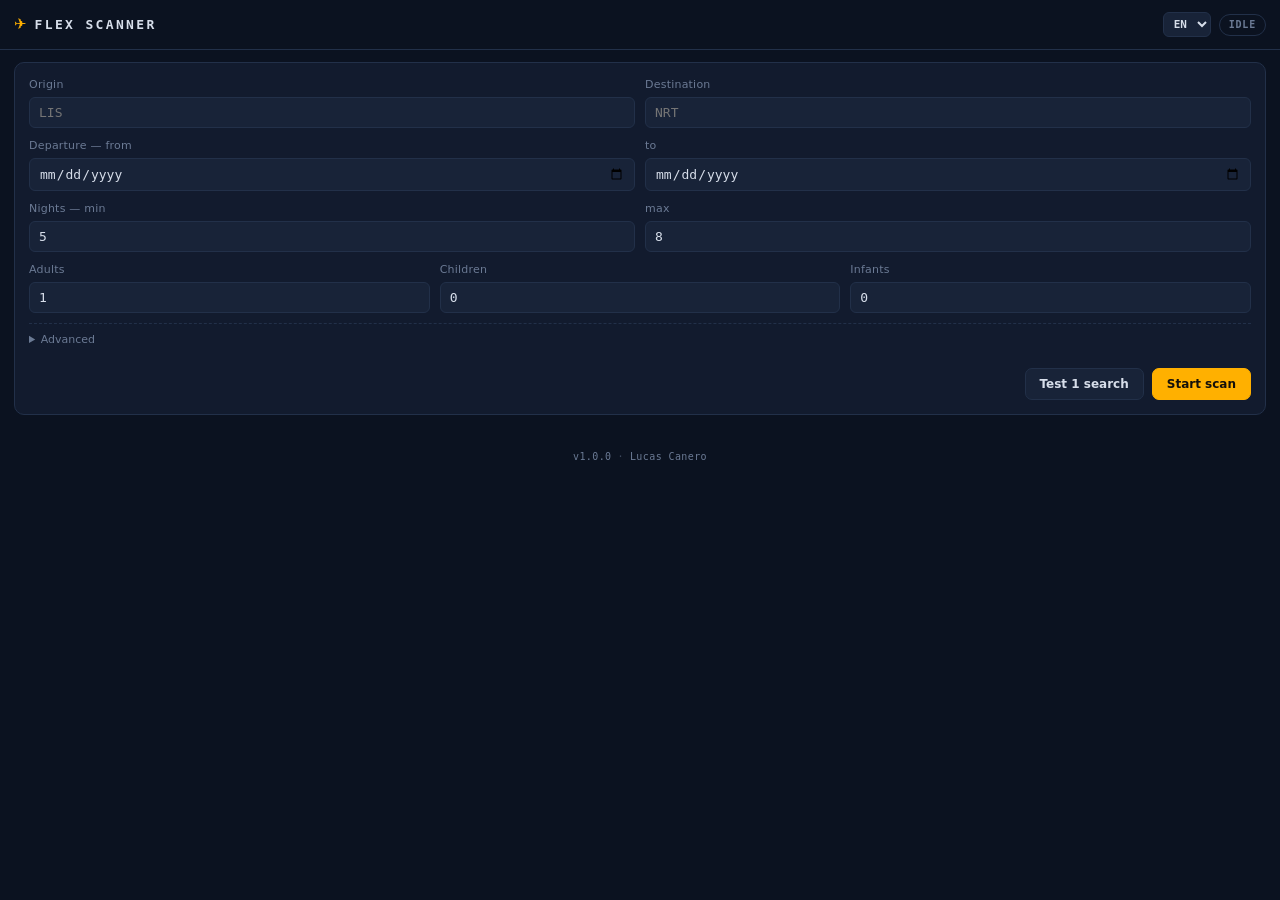
==== sidepanel.html @ d386eb82 "Initial Commit 1.0.0" ====
<!DOCTYPE html>
<html lang="pt">
<head>
  <meta charset="UTF-8" />
  <meta name="viewport" content="width=device-width, initial-scale=1.0" />
  <title>eDreams Flex Scanner</title>
  <link rel="stylesheet" href="sidepanel.css" />
</head>
<body>
  <header>
    <div class="brand">
      <span class="brand-glyph">✈</span>
      <h1>FLEX&nbsp;SCANNER</h1>
    </div>
    <div class="header-right">
      <select id="lang-select" aria-label="Language">
        <option value="en">EN</option>
        <option value="pt">PT</option>
      </select>
      <span id="status-pill" class="pill idle" data-i18n="status_idle">idle</span>
    </div>
  </header>

  <main>
    <!-- CONFIG -->
    <section id="config" class="card">
      <div class="row">
        <label data-i18n="from">Origin
          <input id="from" type="text" placeholder="LIS" maxlength="3" />
        </label>
        <label data-i18n="to">Destination
          <input id="to" type="text" placeholder="NRT" maxlength="3" />
        </label>
      </div>
      <div class="row">
        <label data-i18n="dep_from">Departure — from
          <input id="dep-start" type="date" />
        </label>
        <label data-i18n="dep_to">to
          <input id="dep-end" type="date" />
        </label>
      </div>
      <div class="row">
        <label data-i18n="nights_min">Nights — min
          <input id="nights-min" type="number" min="1" max="60" value="5" />
        </label>
        <label data-i18n="nights_max">max
          <input id="nights-max" type="number" min="1" max="60" value="8" />
        </label>
      </div>
      <div class="row row-3">
        <label data-i18n="adults">Adults
          <input id="pax-adults" type="number" min="1" max="9" value="1" />
        </label>
        <label data-i18n="children">Children
          <input id="pax-children" type="number" min="0" max="9" value="0" />
        </label>
        <label data-i18n="infants">Infants
          <input id="pax-infants" type="number" min="0" max="9" value="0" />
        </label>
      </div>

      <details>
        <summary data-i18n="advanced">Advanced</summary>
        <label data-i18n="domain">Domain
          <select id="domain">
            <option value="www.edreams.pt">edreams.pt</option>
            <option value="www.edreams.es">edreams.es</option>
            <option value="www.edreams.com" selected>edreams.com</option>
          </select>
        </label>
        <label data-i18n="url_template">URL template <span class="hint" data-i18n="url_tokens">tokens: {domain} {from} {to} {dep} {ret} {pax}</span>
          <textarea id="url-template" rows="3"></textarea>
        </label>
        <div class="row">
          <label data-i18n="delay_min">Delay min (s)
            <input id="delay-min" type="number" min="3" max="120" value="8" />
          </label>
          <label data-i18n="delay_max">Delay max (s)
            <input id="delay-max" type="number" min="3" max="180" value="15" />
          </label>
        </div>
        <div class="row">
          <label data-i18n="timeout">Timeout/search (s)
            <input id="hard-timeout" type="number" min="20" max="180" value="60" />
          </label>
          <label data-i18n="stabilization">Stabilization (s) <span class="hint" data-i18n="stabilization_hint">price fixed for N s before accepting</span>
            <input id="stable-secs" type="number" min="1" max="60" value="5" />
          </label>
        </div>
        <label data-i18n="confirms">Price confirmations <span class="hint" data-i18n="confirms_hint">jump after N equal readings (lower = faster, riskier)</span>
          <input id="confirms" type="number" min="1" max="10" value="3" />
        </label>
        <label class="check"><input id="keep-tabs" type="checkbox" /> <span data-i18n="keep_tabs">keep tabs open</span></label>
        <label data-i18n="price_floor">Minimum plausible price (€) <span class="hint" data-i18n="price_floor_hint">ignores captures below — filters Prime/baggage/insurance</span>
          <input id="price-floor" type="number" min="0" max="20000" value="150" />
        </label>
      </details>

      <p id="combo-count" class="combo-count"></p>

      <div class="actions">
        <button id="btn-test" class="ghost" data-i18n="btn_test">Test 1 search</button>
        <button id="btn-start" class="primary" data-i18n="btn_start">Start scan</button>
      </div>
    </section>

    <!-- PROGRESS -->
    <section id="progress" class="card hidden">
      <div class="progress-head">
        <span id="progress-label">0 / 0</span>
        <span id="progress-eta" class="mono"></span>
      </div>
      <div class="progress-sub"><span id="progress-current" class="mono"></span></div>
      <div class="bar"><div id="bar-fill"></div></div>
      <div class="actions">
        <button id="btn-pause" class="ghost" data-i18n="btn_pause">Pause</button>
        <button id="btn-stop" class="danger" data-i18n="btn_stop">Cancel</button>
      </div>
      <p id="capture-info" class="hint mono"></p>
      <details id="debug-details">
        <summary data-i18n="debug">Capture debug</summary>
        <pre id="debug-log" class="debug-log"></pre>
      </details>
    </section>

    <!-- RESULTS -->
    <section id="results-card" class="card hidden">
      <div class="results-head">
        <h2><span data-i18n="results">Results</span> <span id="results-meta" class="hint"></span></h2>
        <div>
          <select id="filter-nights"><option value="" data-i18n="all_nights">all nights</option></select>
          <button id="btn-csv" class="ghost small">CSV</button>
        </div>
      </div>
      <table id="results">
        <thead>
          <tr>
            <th data-k="price" class="sortable">€ ▾</th>
            <th data-k="dep" class="sortable" data-i18n="th_dep">out</th>
            <th data-k="ret" class="sortable" data-i18n="th_ret">back</th>
            <th data-k="nights" class="sortable" data-i18n="th_nts">nts</th>
            <th data-i18n="th_carrier">airline</th>
            <th></th>
          </tr>
        </thead>
        <tbody id="results-body"></tbody>
      </table>
    </section>

    <!-- HISTORY -->
    <section id="history-card" class="card hidden">
      <div class="results-head">
        <h2 data-i18n="history">History</h2>
        <button id="btn-clear-history" class="ghost small" data-i18n="clear">clear</button>
      </div>
      <div id="history-list"></div>
    </section>

    <p id="warnings" class="warn hidden"></p>
  </main>

  <footer id="app-footer">
    <span id="app-version">v1.0.0</span>
    <span class="sep">·</span>
    <a href="https://github.com/lucascanero" target="_blank" rel="noopener noreferrer">Lucas Canero</a>
  </footer>

  <script src="sidepanel.js"></script>
</body>
</html>
---- sidepanel.css ----
/* Estética: painel de partidas de aeroporto — fundo noturno, dados em
   monospace, preços em âmbar (split-flap). Uma assinatura, resto contido. */

:root {
  --bg: #0b1220;
  --panel: #121b2e;
  --panel-2: #182338;
  --line: #223049;
  --text: #d7deea;
  --muted: #6b7a94;
  --amber: #ffb000;
  --green: #3ecf8e;
  --red: #e5484d;
  --mono: "IBM Plex Mono", ui-monospace, "SF Mono", Menlo, Consolas, monospace;
  --sans: "Inter", system-ui, -apple-system, "Segoe UI", sans-serif;
}

* { box-sizing: border-box; }

body {
  margin: 0;
  background: var(--bg);
  color: var(--text);
  font: 13px/1.45 var(--sans);
}

header {
  display: flex;
  justify-content: space-between;
  align-items: center;
  padding: 12px 14px;
  border-bottom: 1px solid var(--line);
  position: sticky;
  top: 0;
  background: var(--bg);
  z-index: 2;
}

.brand { display: flex; align-items: center; gap: 8px; }
.brand-glyph { color: var(--amber); font-size: 15px; }

h1 {
  font: 700 13px/1 var(--mono);
  letter-spacing: 0.18em;
  margin: 0;
  color: var(--text);
}

h2 { font: 600 13px var(--sans); margin: 0; }

.header-right { display: flex; align-items: center; gap: 8px; }
#lang-select {
  width: auto;
  font: 600 11px var(--mono);
  padding: 4px 6px;
  background: var(--panel-2);
}

.pill {
  font: 600 10px/1 var(--mono);
  letter-spacing: 0.08em;
  text-transform: uppercase;
  padding: 5px 9px;
  border-radius: 999px;
  border: 1px solid var(--line);
}
.pill.idle    { color: var(--muted); }
.pill.running { color: var(--green); border-color: var(--green); }
.pill.paused  { color: var(--amber); border-color: var(--amber); }
.pill.blocked { color: var(--red);   border-color: var(--red); }

main { padding: 12px 14px 24px; display: grid; gap: 12px; }

.card {
  background: var(--panel);
  border: 1px solid var(--line);
  border-radius: 10px;
  padding: 14px;
  display: grid;
  gap: 10px;
}

.hidden { display: none !important; }

.row { display: grid; grid-template-columns: 1fr 1fr; gap: 10px; }
.row-3 { grid-template-columns: 1fr 1fr 1fr; }

label {
  display: grid;
  gap: 4px;
  font-size: 11px;
  color: var(--muted);
  letter-spacing: 0.02em;
}

label.check {
  grid-template-columns: auto 1fr;
  align-items: center;
  gap: 8px;
  align-self: end;
  padding-bottom: 8px;
  color: var(--text);
}

input, select, textarea {
  background: var(--panel-2);
  border: 1px solid var(--line);
  border-radius: 6px;
  color: var(--text);
  font: 13px var(--mono);
  padding: 7px 9px;
  width: 100%;
}
input:focus, select:focus, textarea:focus, button:focus-visible {
  outline: 2px solid var(--amber);
  outline-offset: 1px;
}
input[type="checkbox"] { width: auto; }
#from, #to { text-transform: uppercase; }

textarea { resize: vertical; font-size: 11px; }

details { border-top: 1px dashed var(--line); padding-top: 8px; display: grid; gap: 10px; }
summary { cursor: pointer; color: var(--muted); font-size: 11px; }

.hint { color: var(--muted); font-size: 10px; font-weight: 400; }
.mono { font-family: var(--mono); }

.combo-count { margin: 0; font: 12px var(--mono); color: var(--amber); }

.actions { display: flex; gap: 8px; justify-content: flex-end; }

button {
  font: 600 12px var(--sans);
  border-radius: 7px;
  padding: 8px 14px;
  cursor: pointer;
  border: 1px solid var(--line);
  background: var(--panel-2);
  color: var(--text);
}
button.primary { background: var(--amber); border-color: var(--amber); color: #14100a; }
button.primary:hover { filter: brightness(1.08); }
button.ghost:hover { border-color: var(--muted); }
button.danger { color: var(--red); border-color: var(--red); background: transparent; }
button.small { padding: 5px 10px; font-size: 11px; }
button:disabled { opacity: 0.45; cursor: not-allowed; }

.progress-head { display: flex; justify-content: space-between; font: 12px var(--mono); }
#progress-eta { color: var(--amber); }
.progress-sub { margin-top: 4px; }
#progress-current { color: var(--muted); font: 11px var(--mono); }

.bar {
  height: 6px;
  background: var(--panel-2);
  border-radius: 999px;
  overflow: hidden;
}
#bar-fill {
  height: 100%;
  width: 0%;
  background: var(--amber);
  transition: width 0.4s ease;
}

#capture-info { margin: 0; word-break: break-all; }

.results-head { display: flex; justify-content: space-between; align-items: center; gap: 8px; }
.results-head select { width: auto; font-size: 11px; padding: 5px 7px; }

table { width: 100%; border-collapse: collapse; font: 12px var(--mono); }
th {
  text-align: left;
  color: var(--muted);
  font-weight: 600;
  font-size: 10px;
  letter-spacing: 0.1em;
  text-transform: uppercase;
  padding: 6px 6px;
  border-bottom: 1px solid var(--line);
}
th.sortable { cursor: pointer; }
th.sortable:hover { color: var(--text); }
td {
  padding: 7px 6px;
  border-bottom: 1px solid var(--line);
  white-space: nowrap;
}
tbody tr:hover { background: var(--panel-2); }
td.price { color: var(--amber); font-weight: 700; }
td.price-prime { color: var(--green); font-weight: 600; }
td.muted { color: var(--muted); }
td.best  { position: relative; }
td.best::before { content: "▸"; color: var(--green); position: absolute; left: -4px; }
td a { color: var(--muted); text-decoration: none; }
td a:hover { color: var(--text); }

.debug-log {
  font: 10px/1.5 var(--mono);
  color: var(--muted);
  background: var(--panel-2);
  border: 1px solid var(--line);
  border-radius: 6px;
  padding: 8px;
  max-height: 220px;
  overflow: auto;
  white-space: pre-wrap;
  word-break: break-all;
  margin: 0;
}

#history-list { display: grid; gap: 8px; }
.history-item {
  border: 1px solid var(--line);
  border-radius: 8px;
  padding: 9px 10px;
  display: grid;
  gap: 4px;
}
.history-item:hover { background: var(--panel-2); }
.hi-main { display: flex; justify-content: space-between; align-items: baseline; }
.hi-route { font: 600 13px var(--mono); color: var(--text); }
.hi-best { font: 700 13px var(--mono); color: var(--amber); }
.hi-meta { font: 10px var(--mono); color: var(--muted); }
.hi-actions { display: flex; gap: 6px; justify-content: flex-end; margin-top: 2px; }

.warn {
  color: var(--red);
  font: 12px var(--mono);
  border: 1px solid var(--red);
  border-radius: 8px;
  padding: 10px 12px;
  margin: 0;
}

#app-footer {
  display: flex;
  align-items: center;
  justify-content: center;
  gap: 6px;
  padding: 12px 14px 18px;
  font: 10px var(--mono);
  color: var(--muted);
  letter-spacing: 0.04em;
}
#app-footer a { color: var(--muted); text-decoration: none; }
#app-footer a:hover { color: var(--amber); }
#app-footer .sep { opacity: 0.5; }

@media (prefers-reduced-motion: reduce) {
  #bar-fill { transition: none; }
}
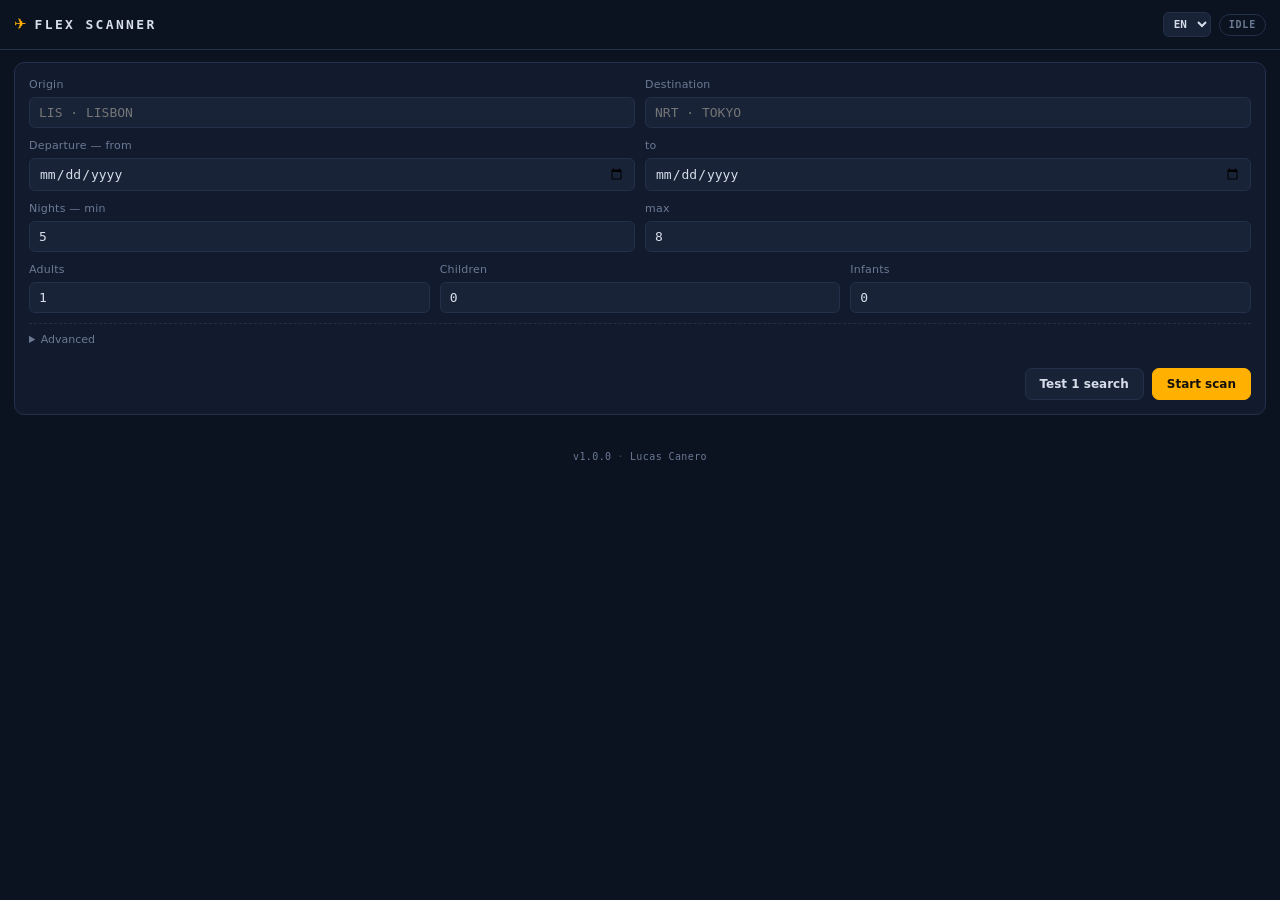
==== commit d2087725: "add airport search engine" ====
--- a/sidepanel.html
+++ b/sidepanel.html
@@ -26,10 +26,16 @@
     <section id="config" class="card">
       <div class="row">
         <label data-i18n="from">Origin
-          <input id="from" type="text" placeholder="LIS" maxlength="3" />
+          <div class="combo">
+            <input id="from" type="text" placeholder="LIS · Lisbon" autocomplete="off" role="combobox" aria-autocomplete="list" aria-expanded="false" />
+            <div class="combo-list" id="from-list" role="listbox"></div>
+          </div>
         </label>
         <label data-i18n="to">Destination
-          <input id="to" type="text" placeholder="NRT" maxlength="3" />
+          <div class="combo">
+            <input id="to" type="text" placeholder="NRT · Tokyo" autocomplete="off" role="combobox" aria-autocomplete="list" aria-expanded="false" />
+            <div class="combo-list" id="to-list" role="listbox"></div>
+          </div>
         </label>
       </div>
       <div class="row">
@@ -166,6 +172,8 @@
     <a href="https://github.com/lucascanero" target="_blank" rel="noopener noreferrer">Lucas Canero</a>
   </footer>
 
+  <script src="airports.js"></script>
+  <script src="metros.js"></script>
   <script src="sidepanel.js"></script>
 </body>
 </html>
--- a/sidepanel.css
+++ b/sidepanel.css
@@ -85,6 +85,46 @@
 .row { display: grid; grid-template-columns: 1fr 1fr; gap: 10px; }
 .row-3 { grid-template-columns: 1fr 1fr 1fr; }
 
+.combo { position: relative; }
+.combo-list {
+  position: absolute;
+  top: calc(100% + 4px);
+  left: 0;
+  right: 0;
+  z-index: 30;
+  background: var(--panel-2);
+  border: 1px solid var(--line);
+  border-radius: 8px;
+  max-height: 240px;
+  overflow-y: auto;
+  display: none;
+  box-shadow: 0 12px 32px -12px rgba(0, 0, 0, 0.7);
+}
+.combo-list.open { display: block; }
+.combo-opt {
+  display: flex;
+  align-items: baseline;
+  gap: 8px;
+  padding: 8px 10px;
+  cursor: pointer;
+  border-bottom: 1px solid rgba(34, 49, 76, 0.5);
+}
+.combo-opt:last-child { border-bottom: none; }
+.combo-opt.active, .combo-opt:hover { background: var(--panel); }
+.combo-opt .iata {
+  font: 700 12px var(--mono);
+  color: var(--amber);
+  letter-spacing: 0.05em;
+  min-width: 30px;
+}
+.combo-opt .city { font: 400 12px var(--sans); color: var(--text); }
+.combo-opt .country { font: 400 10px var(--mono); color: var(--muted); margin-left: auto; }
+.combo-opt.metro { background: rgba(255, 176, 0, 0.06); border-bottom: 1px solid rgba(255, 176, 0, 0.2); }
+.combo-opt.metro:hover, .combo-opt.metro.active { background: rgba(255, 176, 0, 0.12); }
+.combo-opt.metro .iata { color: var(--amber); }
+.combo-opt.metro .city em { font-style: normal; color: var(--amber); font-size: 10px; font-family: var(--mono); letter-spacing: 0.02em; }
+.combo-empty { padding: 10px; font: 11px var(--mono); color: var(--muted); text-align: center; }
+
 label {
   display: grid;
   gap: 4px;
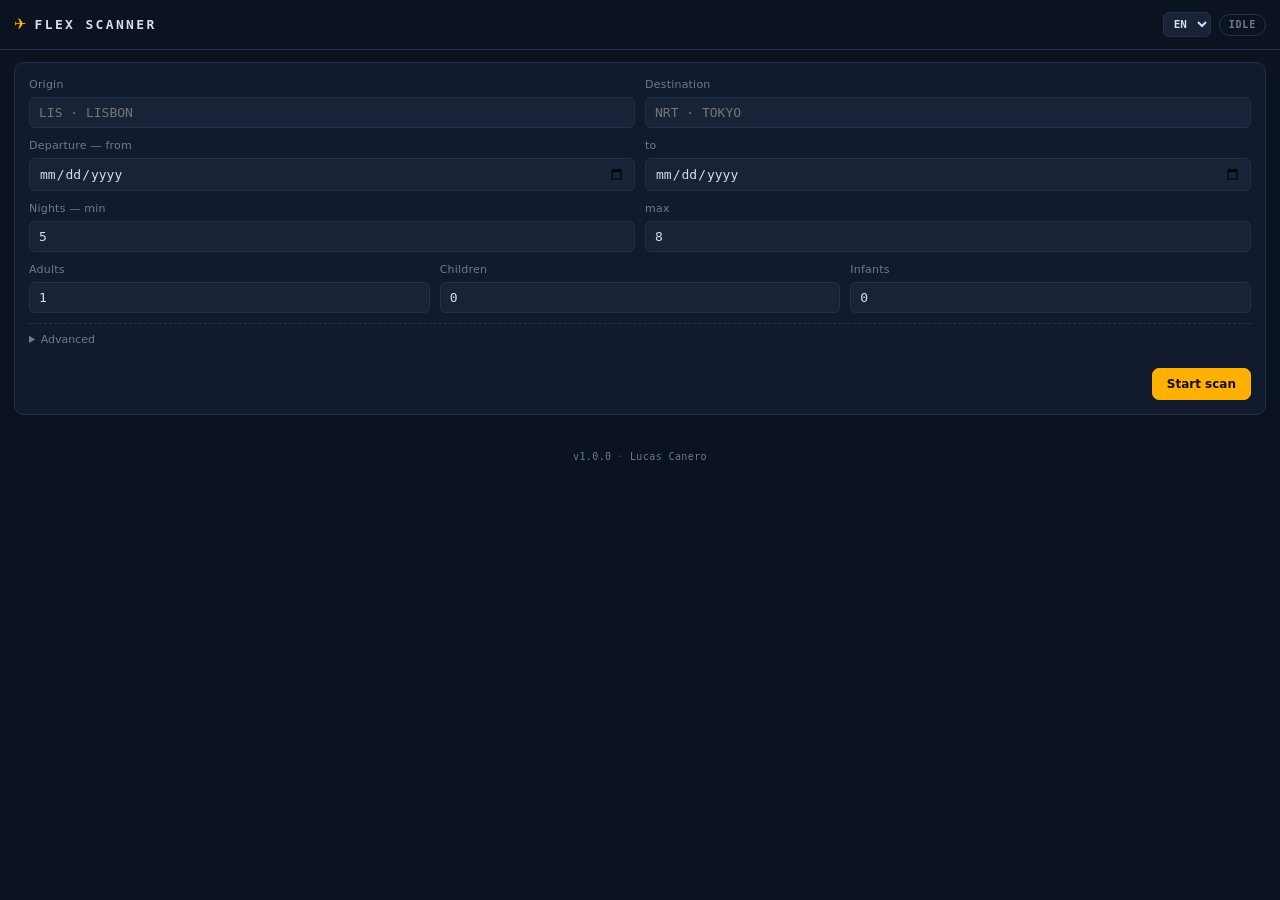
==== commit c5c6a05a: "change default values for delay" ====
--- a/sidepanel.html
+++ b/sidepanel.html
@@ -1,11 +1,13 @@
 <!DOCTYPE html>
 <html lang="pt">
+
 <head>
   <meta charset="UTF-8" />
   <meta name="viewport" content="width=device-width, initial-scale=1.0" />
   <title>eDreams Flex Scanner</title>
   <link rel="stylesheet" href="sidepanel.css" />
 </head>
+
 <body>
   <header>
     <div class="brand">
@@ -27,13 +29,15 @@
       <div class="row">
         <label data-i18n="from">Origin
           <div class="combo">
-            <input id="from" type="text" placeholder="LIS · Lisbon" autocomplete="off" role="combobox" aria-autocomplete="list" aria-expanded="false" />
+            <input id="from" type="text" placeholder="LIS · Lisbon" autocomplete="off" role="combobox"
+              aria-autocomplete="list" aria-expanded="false" />
             <div class="combo-list" id="from-list" role="listbox"></div>
           </div>
         </label>
         <label data-i18n="to">Destination
           <div class="combo">
-            <input id="to" type="text" placeholder="NRT · Tokyo" autocomplete="off" role="combobox" aria-autocomplete="list" aria-expanded="false" />
+            <input id="to" type="text" placeholder="NRT · Tokyo" autocomplete="off" role="combobox"
+              aria-autocomplete="list" aria-expanded="false" />
             <div class="combo-list" id="to-list" role="listbox"></div>
           </div>
         </label>
@@ -75,30 +79,35 @@
             <option value="www.edreams.com" selected>edreams.com</option>
           </select>
         </label>
-        <label data-i18n="url_template">URL template <span class="hint" data-i18n="url_tokens">tokens: {domain} {from} {to} {dep} {ret} {pax}</span>
+        <label data-i18n="url_template">URL template <span class="hint" data-i18n="url_tokens">tokens: {domain} {from}
+            {to} {dep} {ret} {pax}</span>
           <textarea id="url-template" rows="3"></textarea>
         </label>
         <div class="row">
           <label data-i18n="delay_min">Delay min (s)
-            <input id="delay-min" type="number" min="3" max="120" value="8" />
+            <input id="delay-min" type="number" min="3" max="120" value="1" />
           </label>
           <label data-i18n="delay_max">Delay max (s)
-            <input id="delay-max" type="number" min="3" max="180" value="15" />
+            <input id="delay-max" type="number" min="3" max="180" value="2" />
           </label>
         </div>
         <div class="row">
           <label data-i18n="timeout">Timeout/search (s)
             <input id="hard-timeout" type="number" min="20" max="180" value="60" />
           </label>
-          <label data-i18n="stabilization">Stabilization (s) <span class="hint" data-i18n="stabilization_hint">price fixed for N s before accepting</span>
-            <input id="stable-secs" type="number" min="1" max="60" value="5" />
+          <label data-i18n="stabilization">Stabilization (s) <span class="hint" data-i18n="stabilization_hint">price
+              fixed for N s before accepting</span>
+            <input id="stable-secs" type="number" min="1" max="60" value="1" />
           </label>
         </div>
-        <label data-i18n="confirms">Price confirmations <span class="hint" data-i18n="confirms_hint">jump after N equal readings (lower = faster, riskier)</span>
+        <label data-i18n="confirms">Price confirmations <span class="hint" data-i18n="confirms_hint">jump after N equal
+            readings (lower = faster, riskier)</span>
           <input id="confirms" type="number" min="1" max="10" value="3" />
         </label>
-        <label class="check"><input id="keep-tabs" type="checkbox" /> <span data-i18n="keep_tabs">keep tabs open</span></label>
-        <label data-i18n="price_floor">Minimum plausible price (€) <span class="hint" data-i18n="price_floor_hint">ignores captures below — filters Prime/baggage/insurance</span>
+        <label class="check"><input id="keep-tabs" type="checkbox" /> <span data-i18n="keep_tabs">keep tabs
+            open</span></label>
+        <label data-i18n="price_floor">Minimum plausible price (€) <span class="hint"
+            data-i18n="price_floor_hint">ignores captures below — filters Prime/baggage/insurance</span>
           <input id="price-floor" type="number" min="0" max="20000" value="150" />
         </label>
       </details>
@@ -106,7 +115,6 @@
       <p id="combo-count" class="combo-count"></p>
 
       <div class="actions">
-        <button id="btn-test" class="ghost" data-i18n="btn_test">Test 1 search</button>
         <button id="btn-start" class="primary" data-i18n="btn_start">Start scan</button>
       </div>
     </section>
@@ -118,7 +126,9 @@
         <span id="progress-eta" class="mono"></span>
       </div>
       <div class="progress-sub"><span id="progress-current" class="mono"></span></div>
-      <div class="bar"><div id="bar-fill"></div></div>
+      <div class="bar">
+        <div id="bar-fill"></div>
+      </div>
       <div class="actions">
         <button id="btn-pause" class="ghost" data-i18n="btn_pause">Pause</button>
         <button id="btn-stop" class="danger" data-i18n="btn_stop">Cancel</button>
@@ -135,7 +145,9 @@
       <div class="results-head">
         <h2><span data-i18n="results">Results</span> <span id="results-meta" class="hint"></span></h2>
         <div>
-          <select id="filter-nights"><option value="" data-i18n="all_nights">all nights</option></select>
+          <select id="filter-nights">
+            <option value="" data-i18n="all_nights">all nights</option>
+          </select>
           <button id="btn-csv" class="ghost small">CSV</button>
         </div>
       </div>
@@ -176,4 +188,5 @@
   <script src="metros.js"></script>
   <script src="sidepanel.js"></script>
 </body>
-</html>
+
+</html>
